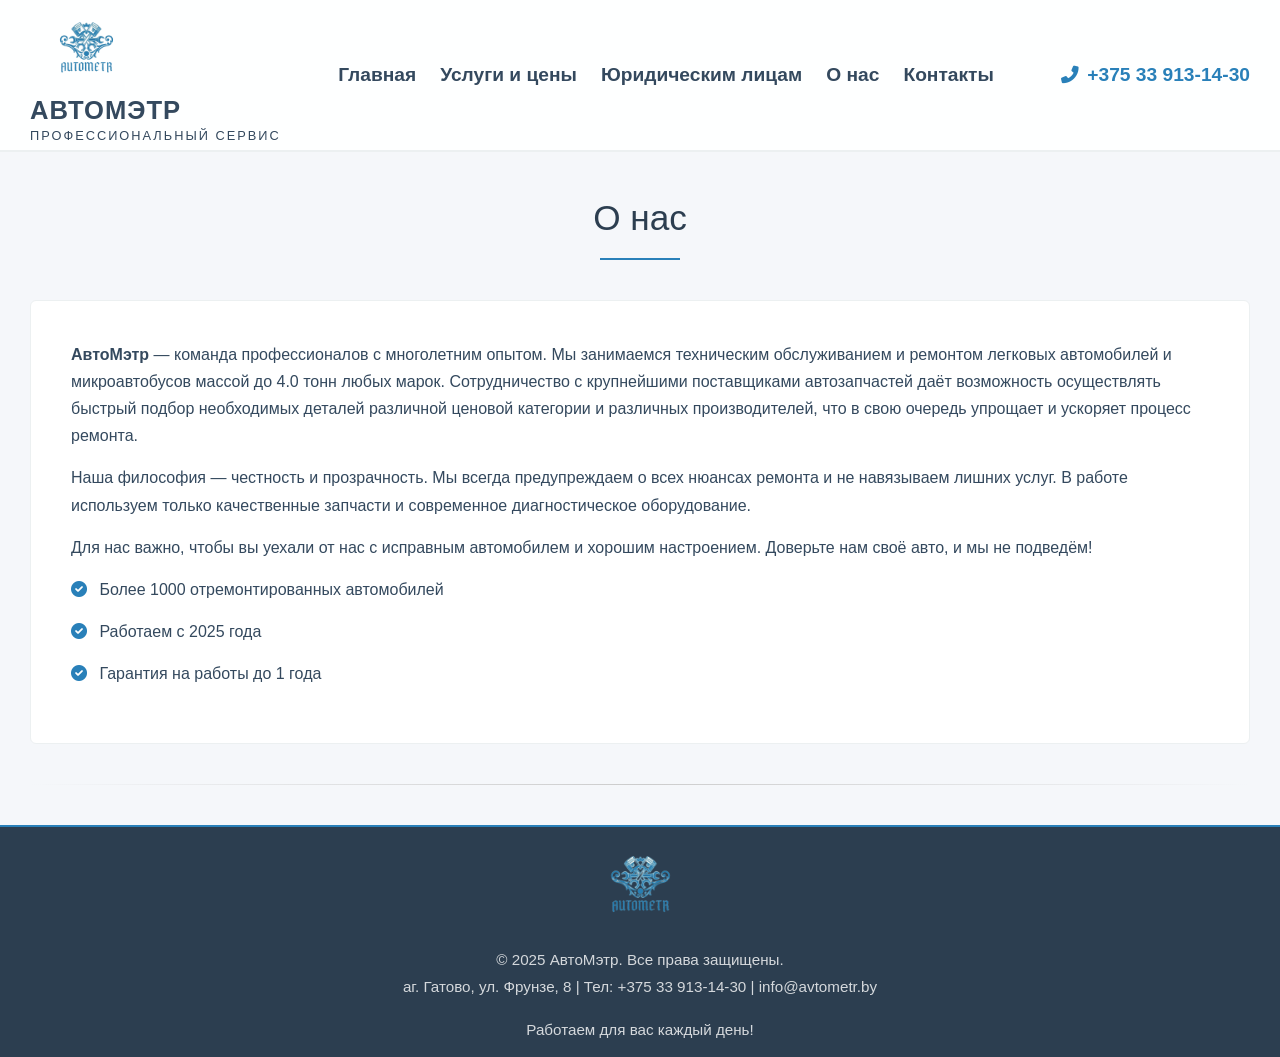
==== about.html @ b14ecf89 "Update about.html" ====
<!DOCTYPE html>
<html lang="ru">
<head>
    <meta charset="UTF-8">
    <meta name="viewport" content="width=device-width, initial-scale=1.0">
    <title>АвтоМэтр - Автосервис в Гатово</title>
    <link rel="stylesheet" href="https://cdnjs.cloudflare.com/ajax/libs/font-awesome/6.0.0-beta3/css/all.min.css">
    <link rel="stylesheet" href="css/styles.css">
</head>
<body>
    
   <header>
    <div class="container">
        <div class="logo">
            <a href="index.html" class="logo-link"> 
                <img src="images/Logo.png" alt="Автокартель" class="logo-img">
            </a>
            <div class="logo-text">
                <div class="logo-main">АВТОМЭТР</div>
                <div class="logo-sub">ПРОФЕССИОНАЛЬНЫЙ СЕРВИС</div>
            </div>
        </div>

        <nav>
            <ul>
                <li><a href="index.html">Главная</a></li>      
                <li><a href="services.html">Услуги и цены</a></li> 
                <li><a href="legal_entities.html">Юридическим лицам</a></li>      
                <li><a href="about.html">О нас</a></li>         
                <li><a href="contact.html">Контакты</a></li>    
            </ul>
        </nav>

        <div class="header-phone">
            <a href="tel:+375339131430">
                <i class="fas fa-phone-alt"></i> +375 33 913-14-30
            </a>
        </div>

    </div>
</header>

    <section id="about">
        <div class="container">
            <h2 class="section-title">О нас</h2>
            <div class="about-section">
                <p><strong>АвтоМэтр</strong> — команда профессионалов с многолетним опытом. Мы занимаемся техническим обслуживанием и ремонтом легковых автомобилей и микроавтобусов массой до 4.0 тонн любых марок. Сотрудничество с крупнейшими поставщиками автозапчастей даёт возможность осуществлять быстрый подбор необходимых деталей различной ценовой категории и  различных производителей, что в свою очередь упрощает и ускоряет процесс ремонта.
                <p>Наша философия — честность и прозрачность. Мы всегда предупреждаем о всех нюансах ремонта и не навязываем лишних услуг. В работе используем только качественные запчасти и современное диагностическое оборудование.</p>
                <p>Для нас важно, чтобы вы уехали от нас с исправным автомобилем и хорошим настроением. Доверьте нам своё авто, и мы не подведём!</p>
                <p><i class="fas fa-check-circle"></i> Более 1000 отремонтированных автомобилей</p>
                <p><i class="fas fa-check-circle"></i> Работаем с 2025 года</p>
                <p><i class="fas fa-check-circle"></i> Гарантия на работы до 1 года</p>
            </div>
        </div>
    </section>

    <div class="container"><div class="section-divider"></div></div>

     <footer>
        <div class="container">
            <img src="images/Logo.png" alt="АвтоМэтр" class="footer-logo">
            <p>&copy; 2025 АвтоМэтр. Все права защищены.</p>
            <p>аг. Гатово, ул. Фрунзе, 8 | Тел: +375 33 913-14-30 |  info@avtometr.by</p>
            <p style="margin-top: 20px;">Работаем для вас каждый день!</p>
        </div>
    </footer>

<script src="js/scroll.js"></script>
</body>
</html>
---- css/styles.css ----
/* Общие сбросы и строгая типографика */
* {
    margin: 0;
    padding: 0;
    box-sizing: border-box;
    font-family: 'Segoe UI', Roboto, Helvetica, Arial, sans-serif;
}

body {
    background-color: #f5f7fa;
    color: #2c3e50;
    line-height: 1.5;
}

.container {
    max-width: 1400px;
    margin: 0 auto;
    padding: 0 30px;
}

/* Разделители секций */
.section-divider {
    width: 100%;
    height: 1px;
    background: linear-gradient(90deg, transparent, #ccc, transparent);
    margin: 40px 0;
}

/* Логотип в шапке — общий контейнер */
.logo {
    opacity: 1;
    visibility: visible;
    transition: all 0.3s ease-out;
}

.logo-link {
    line-height: 0;
}

.logo-img {
    height: 90px;
    width: auto;
    display: block;
}

.logo-text {
    display: flex;
    flex-direction: column;
}

.logo-main {
    font-size: 1.6rem;
    font-weight: 700;
    letter-spacing: 1px;
    color: #34495e;
    line-height: 1.2;
}

.logo-sub {
    font-size: 0.8rem;
    font-weight: 400;
    letter-spacing: 2px;
    color: #34495e;
    text-transform: uppercase;
}

/* Логотип в подвале */
.footer-logo {
    height: 100px;
    width: auto;
    margin-bottom: 0px;
    opacity: 1;
    transition: opacity 0.2s;
}

.footer-logo:hover {
    opacity: 1;
}

/* Шапка */
header {
    background: rgba(255, 255, 255, 0.9);
    border-bottom: 2px solid #ecf0f1;
    padding: 5px 0;
    position: sticky;
    top: 0;
    z-index: 100;
    transition: padding 0.3s ease;
}

header .container {
    display: flex;
    justify-content: space-between;
    align-items: center;
    flex-wrap: wrap;
    gap: 5px;
}

nav ul {
    display: flex;
    flex-wrap: wrap;
    list-style: none;
    gap: 24px;
}

nav a {
    text-decoration: none;
    color: #34495e;
    font-weight: 600;
    font-size: 1.2rem;
    transition: color 0.2s;
    padding-bottom: 4px;
    border-bottom: 2px solid transparent;
}

nav a:hover {
    color: #2980b9;
    border-bottom-color: #2980b9;
}

.header-phone {
    margin-left: 10px;          
    white-space: nowrap;        
}

.header-phone a {
    text-decoration: none;
    color: #2980b9;
    font-weight: 600;
    font-size: 1.2rem;
    display: flex;
    align-items: center;
    gap: 8px;                  
    transition: color 0.2s;
}

.header-phone a:hover {
    color: #2980b9;            
}

.header-phone i {
    color: #2980b9;             
    font-size: 1.1rem;
}

/* Главный баннер */
.hero {
    background: linear-gradient(rgba(44, 62, 80, 0.9), rgba(44, 62, 80, 0.9)), url('https://images.unsplash.com/photo-1530046339160-ce3e530f7d2f?ixlib=rb-4.0.3&auto=format&fit=crop&w=1200&q=80') center/cover no-repeat;
    color: white;
    text-align: center;
    padding: 60px 20px;
    margin-bottom: 30px;
}

.hero h1 {
    font-size: 2.5rem;
    margin-bottom: 15px;
    font-weight: 500;
}

.hero p {
    font-size: 1.1rem;
    margin-bottom: 10px;
    opacity: 0.9;
    max-width: 1100px;      
    margin-left: auto;
    margin-right: auto;
    text-align: justify;  
}

.btn {
    display: inline-block;
    background: #2980b9;
    color: white;
    padding: 12px 36px;
    text-decoration: none;
    border-radius: 4px;
    font-weight: 600;
    border: none;
    cursor: pointer;
    transition: background 0.2s;
    box-shadow: 0 2px 5px rgba(0,0,0,0.1);
}

.btn:hover {
    background: #1f618d;
}

/* Заголовки секций */
.section-title {
    text-align: center;
    font-size: 2.2rem;
    margin: 40px 0 30px;
    color: #2c3e50;
    font-weight: 400;
    position: relative;
    padding-bottom: 15px;
}

.section-title::after {
    content: '';
    position: absolute;
    bottom: 0;
    left: 50%;
    transform: translateX(-50%);
    width: 80px;
    height: 2px;
    background: #2980b9;
}

/* Сетка услуг и преимуществ */
.services {
    display: grid;
    grid-template-columns: repeat(auto-fit, minmax(260px, 1fr));
    gap: 30px;
    margin: 50px 0;
}

.service-item {
    background: white;
    padding: 25px 20px;
    border: 1px solid #dedede;
    border-radius: 6px;
    text-align: center;
    transition: box-shadow 0.2s;
    display: flex;
    flex-direction: column;
    height: 100%;
}

.service-item i {
    font-size: 3.0rem;
    color: #2980b9;
    margin-bottom: 10px;
}

.service-item h3 {
    margin-bottom: 0px;
    color: #2c3e50;
    font-size: 1.0rem;
    font-weight: 600;
}

.service-item p {
    color: #7f8c8d;
    font-size: 0.95rem;
    margin-top: auto;
    text-align: center;
    margin: 0;
}

.price {
    font-size: 1.8rem;
    font-weight: 700;
    color: #2980b9;
    margin-top: auto;
    text-align: center;
}

.service-img {
    width: 100%;
    height: 160px;
    object-fit: cover;
    border-radius: 2px;
    margin-bottom: 10px;
    border: 1px solid #ecf0f1;
}

/* Отзывы */
.review-img {
    width: 100%;
    height: auto;
    max-height: 300px;
    object-fit: cover;
    border-radius: 4px;
    border: 1px solid #ecf0f1;
    margin-bottom: 15px;
    display: block;
}
.reviews-grid {
    display: grid;
    grid-template-columns: repeat(auto-fit, minmax(280px, 1fr));
    gap: 30px;
    margin: 40px 0;
}

.review-item {
    background: white;
    padding: 25px;
    border: 1px solid #ecf0f1;
    border-radius: 6px;
    position: relative;
}

.review-item p {
    color: #34495e;
    margin-bottom: 20px;
    font-style: italic;
}


/* О нас */
.about-section {
    background: white;
    border: 1px solid #ecf0f1;
    padding: 40px;
    border-radius: 6px;
    margin: 40px 0;
    line-height: 1.7;
}

.about-section p {
    margin-bottom: 15px;
    color: #34495e;
}

.about-section i {
    color: #2980b9;
    width: 24px;
}
/* Стили для страницы "Юридическим лицам" */
.legal-section {
    background: white;
    border: 1px solid #ecf0f1;
    padding: 40px;
    border-radius: 6px;
    margin: 40px 0;
    line-height: 1.7;
    color: #34495e;
}

.legal-section p,
.legal-section ul {
    margin-bottom: 1.2em;
}

.legal-section ul {
    padding-left: 25px;  
    margin-top: 0.3em;
}

.legal-section li {
    margin-bottom: 0.4em;
}

.legal-section p:last-child,
.legal-section ul:last-child {
    margin-bottom: 0;
}

.legal-section ul {
    list-style-type: none; 
}

.legal-section li {
    position: relative;
    padding-left: 25px; 
}

.legal-section li::before {
    content: "✔"; 
    color: #2980b9;
    font-weight: bold;
    position: absolute;
    left: 0;
}
/* Карта */
#map {
    width: 100%;
    height: 400px;
    border: 1px solid #ddd;
    border-radius: 6px;
    margin: 40px 0;
}

/* Контактная информация */
.contact-info {
    background: #2c3e50;
    color: white;
    padding: 20px;
    border-radius: 6px;
    text-align: center;
    margin: 20px 0;
}

.contact-info p {
    font-size: 1.1rem;
    margin: 12px 0;
}

.contact-info i {
    margin-right: 10px;
    color: #3498db;
}

.contact-info a {
    color: white;
    text-decoration: none;
    border-bottom: 1px dotted #3498db;
}

.contact-info a:hover {
    color: #3498db;
}
/* Сетка контактов */
.contact-grid {
    display: grid;
    grid-template-columns: repeat(auto-fit, minmax(240px, 1fr));
    gap: 30px;
    margin: 40px 0;
}

/* Карточка контакта */
.contact-item {
    background: white;
    border: 1px solid #ecf0f1;
    border-radius: 8px;
    padding: 25px 20px;
    text-align: center;
    transition: transform 0.2s, box-shadow 0.2s;
}

.contact-item:hover {
    transform: translateY(-5px);
    box-shadow: 0 10px 25px rgba(0,0,0,0.1);
}

/* Иконка */
.contact-item i {
    font-size: 2.5rem;
    color: #2980b9;
    margin-bottom: 15px;
}

/* Заголовок */
.contact-item h3 {
    font-size: 1.2rem;
    font-weight: 600;
    color: #2c3e50;
    margin-bottom: 10px;
}

/* Текст и ссылки */
.contact-item p {
    color: #34495e;
    line-height: 1.6;
    font-size: 1rem;
}

.contact-item a {
    color: #2980b9;
    text-decoration: none;
    font-weight: 500;
}

.contact-item a:hover {
    text-decoration: underline;
}

/* Форма записи */
.appointment-form {
    background: white;
    border: 1px solid #ecf0f1;
    padding: 20px;
    border-radius: 6px;
    max-width: 600px;
    margin: 20px auto;
}

.appointment-form h2 {
    text-align: center;
    margin-bottom: 30px;
    color: #2c3e50;
    font-weight: 400;
}

.form-group {
    margin-bottom: 20px;
}

.form-group input,
.form-group select,
.form-group textarea {
    width: 100%;
    padding: 12px;
    border: 1px solid #bdc3c7;
    border-radius: 4px;
    font-size: 1rem;
    transition: border-color 0.2s;
    background: #f9f9f9;
}

.form-group input:focus,
.form-group select:focus,
.form-group textarea:focus {
    outline: none;
    border-color: #2980b9;
    background: white;
}

footer {
    background: #2c3e50;
    color: white;
    text-align: center;
    padding: 10px 0;
    margin-top: 40px;
    border-top: 2px solid #2980b9;
}

footer p {
    opacity: 0.8;
    font-size: 0.95rem;
    margin: 5px 0;
}

/* ========== МОБИЛЬНАЯ АДАПТАЦИЯ ========== */

/* Планшеты и маленькие ноутбуки (до 768px) */
@media (max-width: 768px) {
    .container {
        padding: 0 20px;
    }

    nav ul {
        justify-content: center;
        gap: 15px;
        flex-wrap: wrap;
    }

    nav a {
        font-size: 1rem;
        padding-bottom: 2px;
    }

    .header-phone {
        margin-left: 0;
    }

    .header-phone a {
        font-size: 1rem;
        justify-content: center;
    }

    .hero {
        padding: 40px 15px;
    }

    .hero h1 {
        font-size: 2rem;
    }

    .hero p {
        font-size: 1rem;
        text-align: left;
        padding: 0 5px;
    }

    .btn {
        padding: 10px 24px;
        font-size: 0.9rem;
    }

    .section-title {
        font-size: 1.8rem;
        margin: 30px 0 25px;
    }

    .section-divider {
        margin: 30px 0;
    }

    .services,
    .reviews-grid,
    .contact-grid {
        grid-template-columns: 1fr 1fr;
        gap: 20px;
    }

    .service-item {
        padding: 20px 15px;
    }

    .service-img {
        height: 140px;
    }

    .price {
        font-size: 1.5rem;
    }

    .about-section,
    .legal-section {
        padding: 25px 20px;
        margin: 30px 0;
    }

    .contact-item {
        padding: 20px 15px;
    }

    .contact-item i {
        font-size: 2rem;
    }

    .appointment-form {
        padding: 20px 15px;
        max-width: 100%;
        margin: 20px auto;
    }

    .appointment-form h2 {
        font-size: 1.6rem;
        margin-bottom: 20px;
    }

    .form-group input,
    .form-group select,
    .form-group textarea {
        padding: 10px;
    }

    #map {
        height: 240px;
        margin: 0px;
    }

    footer {
        padding: 10px 0;
        margin: 0px;
    }

    footer p {
        font-size: 0.85rem;
    }

    .footer-logo {
        height: 70px;
    } 
    
    header .container {
        flex-direction: column;
        text-align: center;
        gap: 5px;
    }
}

/* Смартфоны (до 480px) */
@media (max-width: 480px) {
    .container {
        padding: 0 15px;
    }

    .hero h1 {
        font-size: 1.6rem;
    }

    .hero p {
        font-size: 0.9rem;
    }
    
    .section-title {
        font-size: 1.5rem;
        margin: 5px 0 5px;
    }

    .section-title::after {
        width: 60px;
    }

    nav a {
        font-size: 1.1rem;
    }

    nav ul {
        justify-content: center;
        gap: 10px;
        flex-wrap: wrap;
    }

    .header-phone a {
        font-size: 1.1rem;
    }

    .services {
         grid-template-columns: 1fr 1fr;
         margin: 20px 0 10px;
         gap: 15px;
         flex-direction: row;
         width: 100%;
    }

    .service-item {
         padding: 15px 10px;
         flex-direction: column;
         height: 100%;
    }

    .service-item i {
        font-size: 1.5rem;
    }

    .service-item h3 {
        font-size: 1rem;
    }

    .service-item p,
    .review-item p {
        font-size: 0.9rem;
    }

    .price {
        font-size: 1.3rem;
    }

    .about-section,
    .legal-section {
        padding: 20px 15px;
        font-size: 0.95rem;
    }

    .contact-item {
        padding: 15px;
    }

    .contact-item h3 {
        font-size: 1rem;
    }

    .contact-item p {
        font-size: 0.9rem;
    }

    .btn {
        padding: 8px 20px;
        font-size: 0.85rem;
    }

    .footer-logo {
        height: 60px;
    }

    .reviews-grid {
        grid-template-columns: 1fr 1fr;
        gap: 10px;
        margin: 15px 0;
        padding: 1px;
    }

    .review-item {
        padding: 0px;
        margin: 0px;
    }
    
    .review-img {
        padding: 0px;
        margin: 0px ;
    }

    


}
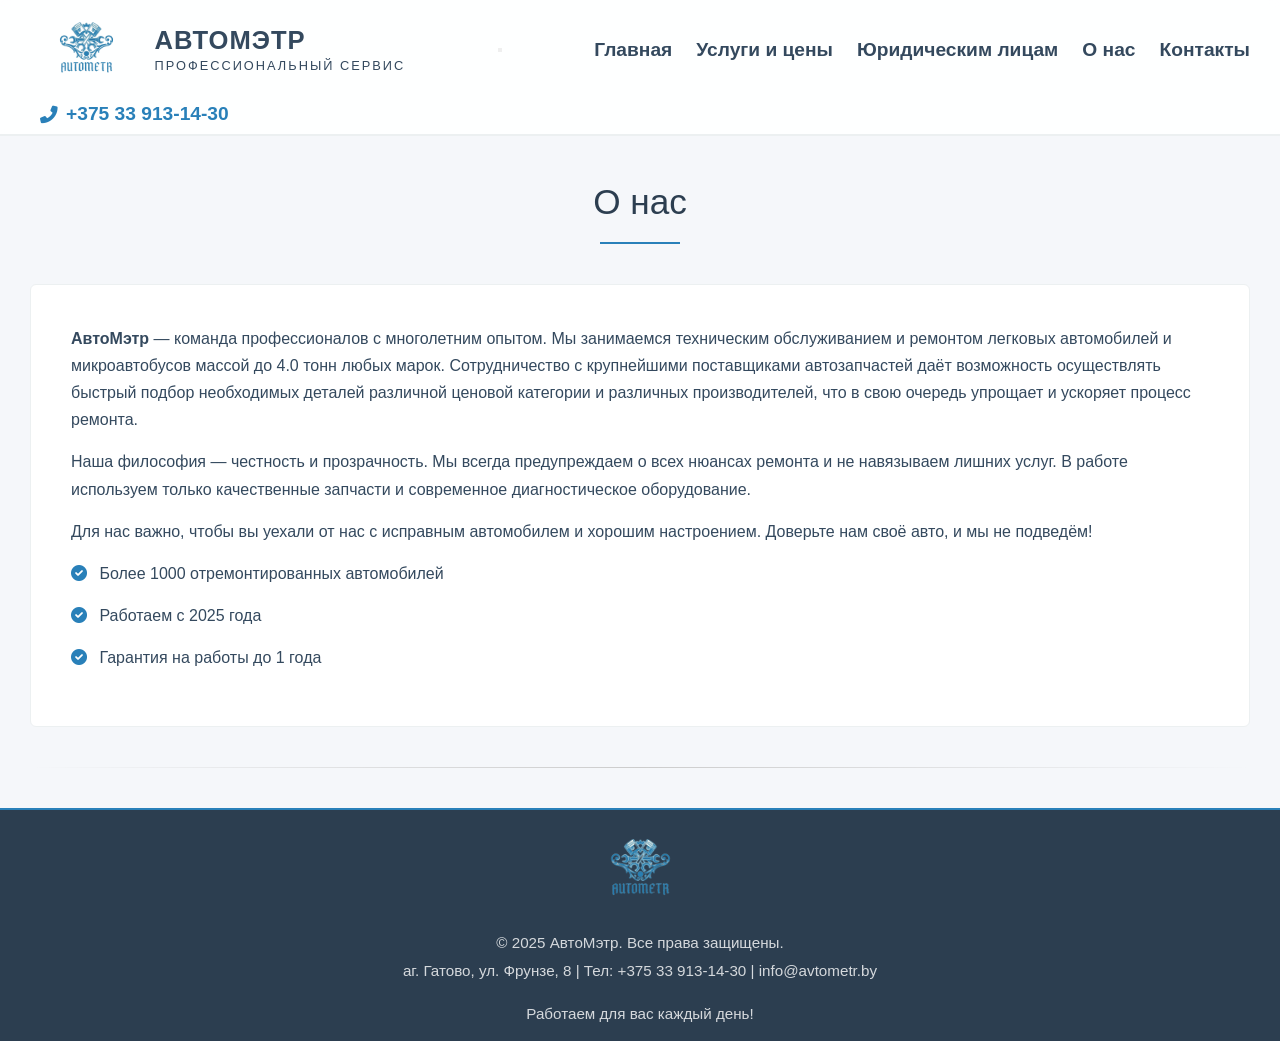
==== commit a75c7af3: "Update about.html" ====
--- a/about.html
+++ b/about.html
@@ -21,7 +21,13 @@
             </div>
         </div>
 
-        <nav>
+        <button class="burger-menu" aria-label="Открыть меню">
+            <span></span>
+            <span></span>
+            <span></span>
+        </button>
+
+        <nav id="main-nav">
             <ul>
                 <li><a href="index.html">Главная</a></li>      
                 <li><a href="services.html">Услуги и цены</a></li> 
@@ -66,5 +72,6 @@
     </footer>
 
 <script src="js/scroll.js"></script>
+    <script src="js/main.js"></script>
 </body>
 </html>
--- a/css/styles.css
+++ b/css/styles.css
@@ -28,24 +28,26 @@
 
 /* Логотип в шапке — общий контейнер */
 .logo {
-    opacity: 1;
-    visibility: visible;
-    transition: all 0.3s ease-out;
+    display: flex;
+    align-items: center;
+    gap: 12px;
 }
 
 .logo-link {
-    line-height: 0;
+    flex-shrink: 0;
 }
 
 .logo-img {
     height: 90px;
     width: auto;
     display: block;
+    transition: none;
 }
 
 .logo-text {
     display: flex;
     flex-direction: column;
+    white-space: nowrap;
 }
 
 .logo-main {
@@ -83,9 +85,12 @@
     border-bottom: 2px solid #ecf0f1;
     padding: 5px 0;
     position: sticky;
+    transition: none;        
+    min-height: 80px;          
     top: 0;
     z-index: 100;
-    transition: padding 0.3s ease;
+    box-sizing: border-box;
+    backdrop-filter: blur(5px);
 }
 
 header .container {
@@ -647,7 +652,7 @@
 /* Смартфоны (до 480px) */
 @media (max-width: 480px) {
     .container {
-        padding: 0 15px;
+        padding: 0 10px;
     }
 
     .hero h1 {
@@ -667,18 +672,37 @@
         width: 60px;
     }
 
-    nav a {
-        font-size: 1.1rem;
-    }
-
     nav ul {
         justify-content: center;
         gap: 10px;
         flex-wrap: wrap;
     }
 
+    .logo {
+        gap: 8px;
+    }
+    .logo-img {
+        height: 50px;           
+    }
+    .logo-main {
+        font-size: 1.2rem;     
+    }
+    .logo-sub {
+        font-size: 0.6rem;
+    }
+    header .container {
+        flex-wrap: nowrap;    
+        gap: 5px;
+    }
+    nav a {
+        font-size: 0.8rem;
+    }
+
     .header-phone a {
-        font-size: 1.1rem;
+        font-size: 1rem;
+    }
+    .header-phone i {
+        font-size: 1rem;
     }
 
     .services {
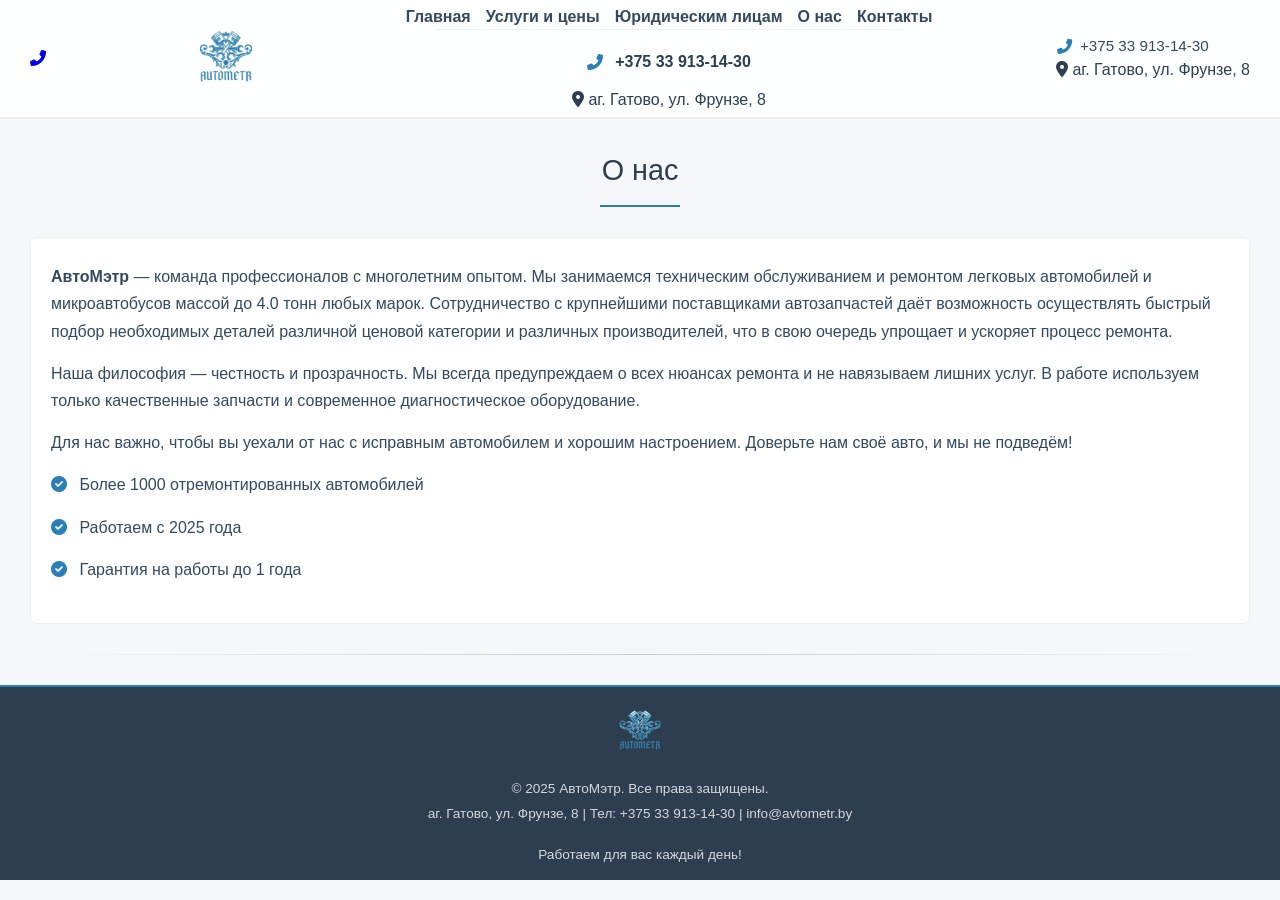
==== commit 4a4a7f0e: "Update about.html" ====
--- a/about.html
+++ b/about.html
@@ -9,40 +9,55 @@
 </head>
 <body>
     
-   <header>
+  <header>
     <div class="container">
+        <!-- Иконка телефона для мобильных (скрыта на десктопе) -->
+        <a href="tel:+375339131430" class="mobile-phone-icon" aria-label="Позвонить">
+            <i class="fas fa-phone-alt"></i>
+        </a>
+
+        <!-- Логотип -->
         <div class="logo">
-            <a href="index.html" class="logo-link"> 
-                <img src="images/Logo.png" alt="Автокартель" class="logo-img">
+            <a href="index.html" class="logo-link">
+                <img src="images/Logo.png" alt="АвтоМэтр" class="logo-img">
             </a>
-            <div class="logo-text">
-                <div class="logo-main">АВТОМЭТР</div>
-                <div class="logo-sub">ПРОФЕССИОНАЛЬНЫЙ СЕРВИС</div>
-            </div>
         </div>
 
+        <!-- Кнопка бургер-меню (видна только на мобильных) -->
         <button class="burger-menu" aria-label="Открыть меню">
             <span></span>
             <span></span>
             <span></span>
         </button>
 
+        <!-- Навигация и контакты для мобильных внутри бургера -->
         <nav id="main-nav">
             <ul>
-                <li><a href="index.html">Главная</a></li>      
-                <li><a href="services.html">Услуги и цены</a></li> 
-                <li><a href="legal_entities.html">Юридическим лицам</a></li>      
-                <li><a href="about.html">О нас</a></li>         
-                <li><a href="contact.html">Контакты</a></li>    
+                <li><a href="index.html">Главная</a></li>
+                <li><a href="services.html">Услуги и цены</a></li>
+                <li><a href="legal_entities.html">Юридическим лицам</a></li>
+                <li><a href="about.html">О нас</a></li>
+                <li><a href="contact.html">Контакты</a></li>
             </ul>
+            <div class="mobile-contacts">
+                <a href="tel:+375339131430" class="mobile-phone">
+                    <i class="fas fa-phone-alt"></i> +375 33 913-14-30
+                </a>
+                <div class="mobile-address">
+                    <i class="fas fa-map-marker-alt"></i> аг. Гатово, ул. Фрунзе, 8
+                </div>
+            </div>
         </nav>
 
-        <div class="header-phone">
-            <a href="tel:+375339131430">
+        <!-- Контакты для десктопа (скрыты на мобильных) -->
+        <div class="header-contacts">
+            <a href="tel:+375339131430" class="header-phone">
                 <i class="fas fa-phone-alt"></i> +375 33 913-14-30
             </a>
+            <div class="header-address">
+                <i class="fas fa-map-marker-alt"></i> аг. Гатово, ул. Фрунзе, 8
+            </div>
         </div>
-
     </div>
 </header>
 
--- a/css/styles.css
+++ b/css/styles.css
@@ -31,25 +31,18 @@
     display: flex;
     align-items: center;
     gap: 12px;
-}
-
-.logo-link {
     flex-shrink: 0;
 }
-
 .logo-img {
     height: 90px;
     width: auto;
     display: block;
-    transition: none;
-}
-
+}
 .logo-text {
     display: flex;
     flex-direction: column;
     white-space: nowrap;
 }
-
 .logo-main {
     font-size: 1.6rem;
     font-weight: 700;
@@ -57,7 +50,6 @@
     color: #34495e;
     line-height: 1.2;
 }
-
 .logo-sub {
     font-size: 0.8rem;
     font-weight: 400;
@@ -81,24 +73,24 @@
 
 /* Шапка */
 header {
-    background: rgba(255, 255, 255, 0.9);
-    border-bottom: 2px solid #ecf0f1;
-    padding: 5px 0;
     position: sticky;
-    transition: none;        
-    min-height: 80px;          
     top: 0;
     z-index: 100;
+    background: rgba(255, 255, 255, 0.95);
+    border-bottom: 2px solid #ecf0f1;
+    min-height: 80px;
+    padding: 5px 0;
     box-sizing: border-box;
-    backdrop-filter: blur(5px);
+    transition: none;
 }
 
 header .container {
     display: flex;
     justify-content: space-between;
     align-items: center;
-    flex-wrap: wrap;
-    gap: 5px;
+    flex-wrap: nowrap;
+    gap: 20px;
+    position: relative;
 }
 
 nav ul {
@@ -108,6 +100,12 @@
     gap: 24px;
 }
 
+nav ul {
+    display: flex;
+    flex-wrap: wrap;
+    list-style: none;
+    gap: 24px;
+}
 nav a {
     text-decoration: none;
     color: #34495e;
@@ -117,14 +115,18 @@
     padding-bottom: 4px;
     border-bottom: 2px solid transparent;
 }
-
 nav a:hover {
     color: #2980b9;
     border-bottom-color: #2980b9;
 }
 
 .header-phone {
-    margin-left: 10px;          
+    text-decoration: none;
+    color: #34495e;
+    font-size: 0.95rem;
+    display: flex;
+    align-items: center;
+    gap: 6px;
     white-space: nowrap;        
 }
 
@@ -144,8 +146,41 @@
 }
 
 .header-phone i {
-    color: #2980b9;             
-    font-size: 1.1rem;
+    color: #2980b9;
+    width: 18px;
+    text-align: center;
+}
+
+.burger-menu {
+    display: none;
+    flex-direction: column;
+    justify-content: center;
+    align-items: center;
+    width: 40px;
+    height: 40px;
+    background: transparent;
+    border: none;
+    cursor: pointer;
+    padding: 5px;
+    z-index: 110;
+}
+.burger-menu span {
+    display: block;
+    width: 25px;
+    height: 3px;
+    margin: 3px 0;
+    background: #34495e;
+    border-radius: 2px;
+    transition: 0.3s;
+}
+.burger-menu.active span:nth-child(1) {
+    transform: rotate(45deg) translate(5px, 5px);
+}
+.burger-menu.active span:nth-child(2) {
+    opacity: 0;
+}
+.burger-menu.active span:nth-child(3) {
+    transform: rotate(-45deg) translate(7px, -7px);
 }
 
 /* Главный баннер */
@@ -526,6 +561,114 @@
         padding: 0 20px;
     }
 
+    header .container {
+        flex-direction: column;      /* элементы друг под другом */
+        align-items: center;        /* всё по центру */
+        justify-content: space-between;
+        position: relative;
+        padding: 8px 0 6px;        /* небольшие поля сверху/снизу */
+        min-height: auto;           /* высота по контенту */
+    }
+
+    /* Логотип – без выхода за края */
+    .logo {
+        display: flex;
+        align-items: center;
+        gap: 8px;
+        margin-bottom: 4px;        /* отступ до телефона */
+        max-width: 100%;           /* гарантия, что не вылезет */
+        box-sizing: border-box;
+        padding: 0 40px;           /* освобождаем место для бургера справа */
+    }
+
+    .logo-img {
+        height: 50px;
+        flex-shrink: 0;
+    }
+
+    .logo-main {
+        font-size: 1.2rem;
+    }
+
+    .logo-sub {
+        font-size: 0.65rem;
+    }
+
+    /* Бургер – абсолютно справа, не мешает */
+    .burger-menu {
+        display: flex;
+        position: absolute;
+        right: 15px;
+        top: 50%;
+        transform: translateY(-50%);
+        z-index: 120;
+    }
+
+    /* Телефон – под логотипом, по центру */
+    .header-phone {
+        width: 100%;
+        text-align: center;
+        margin: 0;
+        padding: 0 40px;           /* отступы, чтобы не прилипал к бургеру */
+        box-sizing: border-box;
+    }
+
+    .header-phone a {
+        font-size: 0.95rem;
+        justify-content: center;
+    }
+
+    /* Меню – скрыто, раскрывается под шапкой */
+    nav#main-nav {
+        display: none;
+        position: absolute;
+        top: 100%;
+        left: 0;
+        width: 100%;
+        background: rgba(255, 255, 255, 0.98);
+        box-shadow: 0 4px 10px rgba(0,0,0,0.1);
+        padding: 20px 0;
+    }
+
+    nav#main-nav.active {
+        display: block;
+    }
+
+    nav#main-nav ul {
+        flex-direction: column;
+        align-items: center;
+        gap: 15px;
+    }
+
+    nav#main-nav ul li a {
+        display: block;
+        padding: 12px 0;
+        font-size: 1.2rem;
+        border-bottom: none;
+    }
+}
+     .mobile-contacts {
+        display: flex;
+        flex-direction: column;
+        align-items: center;
+        gap: 10px;
+        border-top: 1px solid #ecf0f1;
+        padding-top: 20px;
+        margin: 0 30px;
+    }
+    .mobile-phone{
+        display: flex;
+        align-items: center;
+        gap: 8px;
+        font-size: 1rem;
+        color: #2c3e50;
+        text-decoration: none;
+    }
+    .mobile-phone i {
+        color: #2980b9;
+        width: 20px;
+    }
+   
     nav ul {
         justify-content: center;
         gap: 15px;
@@ -535,15 +678,6 @@
     nav a {
         font-size: 1rem;
         padding-bottom: 2px;
-    }
-
-    .header-phone {
-        margin-left: 0;
-    }
-
-    .header-phone a {
-        font-size: 1rem;
-        justify-content: center;
     }
 
     .hero {
@@ -641,12 +775,6 @@
     .footer-logo {
         height: 70px;
     } 
-    
-    header .container {
-        flex-direction: column;
-        text-align: center;
-        gap: 5px;
-    }
 }
 
 /* Смартфоны (до 480px) */
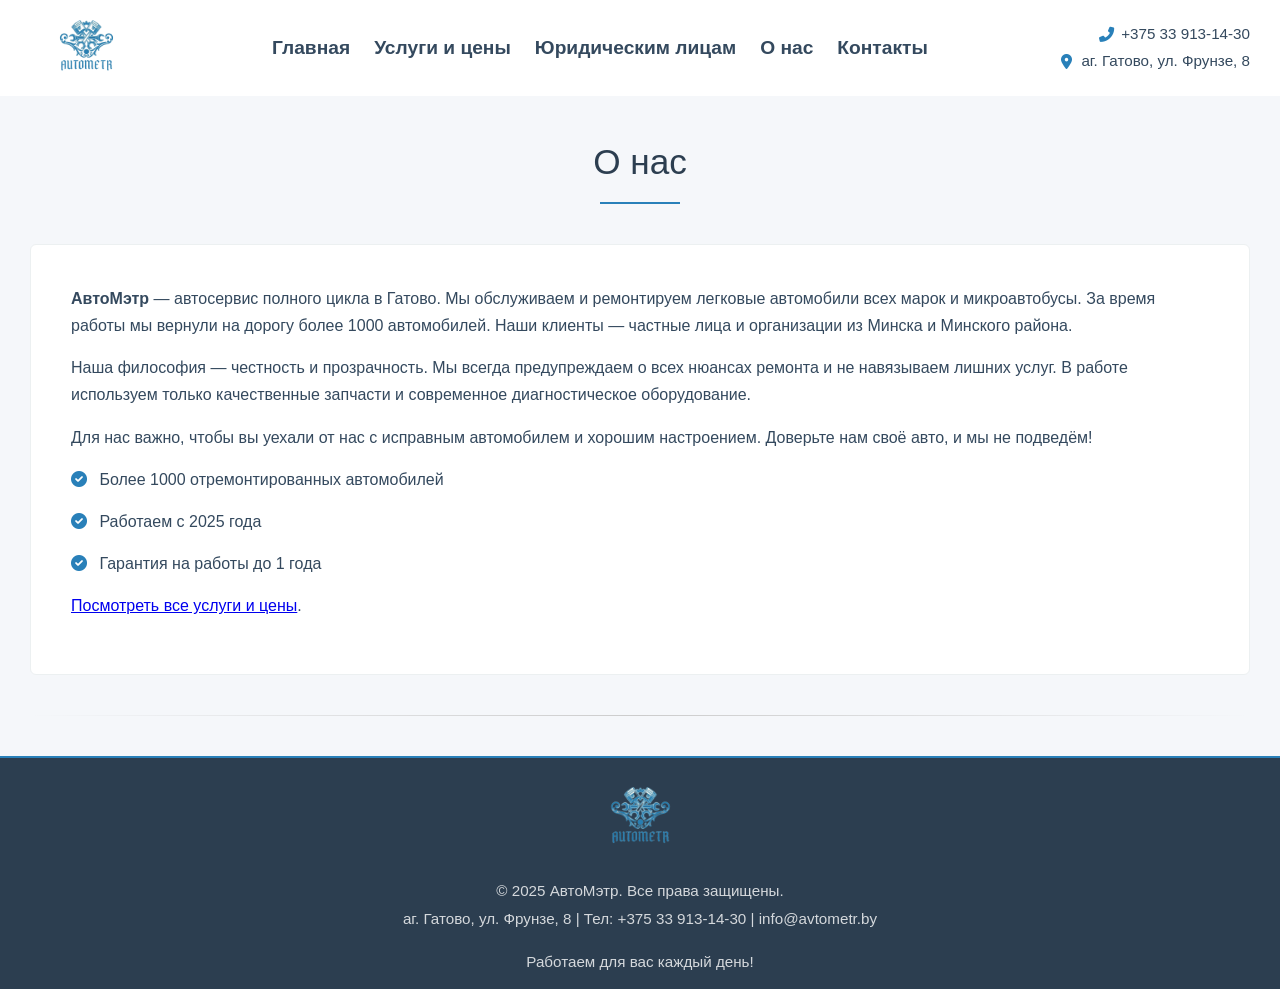
==== commit 6362ef8e: "Update about.html" ====
--- a/about.html
+++ b/about.html
@@ -3,7 +3,8 @@
 <head>
     <meta charset="UTF-8">
     <meta name="viewport" content="width=device-width, initial-scale=1.0">
-    <title>АвтоМэтр - Автосервис в Гатово</title>
+    <title>О нас — автосервис АвтоМэтр в Гатово: опыт, гарантии, команда</title>
+<meta name="description" content="Автосервис АвтоМэтр работает с 2025 года. Профессиональный ремонт авто, гарантия до 1 года, современное оборудование. Узнайте больше о нашем СТО в Гатово.">
     <link rel="stylesheet" href="https://cdnjs.cloudflare.com/ajax/libs/font-awesome/6.0.0-beta3/css/all.min.css">
     <link rel="stylesheet" href="css/styles.css">
 </head>
@@ -65,12 +66,13 @@
         <div class="container">
             <h2 class="section-title">О нас</h2>
             <div class="about-section">
-                <p><strong>АвтоМэтр</strong> — команда профессионалов с многолетним опытом. Мы занимаемся техническим обслуживанием и ремонтом легковых автомобилей и микроавтобусов массой до 4.0 тонн любых марок. Сотрудничество с крупнейшими поставщиками автозапчастей даёт возможность осуществлять быстрый подбор необходимых деталей различной ценовой категории и  различных производителей, что в свою очередь упрощает и ускоряет процесс ремонта.
+                <p><strong>АвтоМэтр</strong> — автосервис полного цикла в Гатово. Мы обслуживаем и ремонтируем легковые автомобили всех марок и микроавтобусы. За время работы мы вернули на дорогу более 1000 автомобилей. Наши клиенты — частные лица и организации из Минска и Минского района.</p>
                 <p>Наша философия — честность и прозрачность. Мы всегда предупреждаем о всех нюансах ремонта и не навязываем лишних услуг. В работе используем только качественные запчасти и современное диагностическое оборудование.</p>
                 <p>Для нас важно, чтобы вы уехали от нас с исправным автомобилем и хорошим настроением. Доверьте нам своё авто, и мы не подведём!</p>
                 <p><i class="fas fa-check-circle"></i> Более 1000 отремонтированных автомобилей</p>
                 <p><i class="fas fa-check-circle"></i> Работаем с 2025 года</p>
                 <p><i class="fas fa-check-circle"></i> Гарантия на работы до 1 года</p>
+                <p><a href="services.html">Посмотреть все услуги и цены</a>.</p>
             </div>
         </div>
     </section>
--- a/css/styles.css
+++ b/css/styles.css
@@ -33,30 +33,11 @@
     gap: 12px;
     flex-shrink: 0;
 }
-.logo-img {
-    height: 90px;
-    width: auto;
-    display: block;
-}
-.logo-text {
-    display: flex;
-    flex-direction: column;
-    white-space: nowrap;
-}
-.logo-main {
-    font-size: 1.6rem;
-    font-weight: 700;
-    letter-spacing: 1px;
-    color: #34495e;
-    line-height: 1.2;
-}
-.logo-sub {
-    font-size: 0.8rem;
-    font-weight: 400;
-    letter-spacing: 2px;
-    color: #34495e;
-    text-transform: uppercase;
-}
+.logo-link { line-height: 0; }
+.logo-img { height: 90px; width: auto; display: block; }
+.logo-text { display: flex; flex-direction: column; white-space: nowrap; }
+.logo-main { font-size: 1.6rem; font-weight: 700; letter-spacing: 1px; color: #34495e; line-height: 1.2; }
+.logo-sub { font-size: 0.8rem; font-weight: 400; letter-spacing: 2px; color: #34495e; text-transform: uppercase; }
 
 /* Логотип в подвале */
 .footer-logo {
@@ -77,9 +58,8 @@
     top: 0;
     z-index: 100;
     background: rgba(255, 255, 255, 0.95);
-    border-bottom: 2px solid #ecf0f1;
     min-height: 80px;
-    padding: 5px 0;
+    padding: 3px 0;
     box-sizing: border-box;
     transition: none;
 }
@@ -91,13 +71,6 @@
     flex-wrap: nowrap;
     gap: 20px;
     position: relative;
-}
-
-nav ul {
-    display: flex;
-    flex-wrap: wrap;
-    list-style: none;
-    gap: 24px;
 }
 
 nav ul {
@@ -120,35 +93,30 @@
     border-bottom-color: #2980b9;
 }
 
-.header-phone {
+.header-contacts {
+    display: flex;
+    flex-direction: column;
+    align-items: flex-end;
+    gap: 4px;
+    flex-shrink: 0;
+}
+.header-phone, .header-address {
     text-decoration: none;
     color: #34495e;
     font-size: 0.95rem;
     display: flex;
     align-items: center;
     gap: 6px;
-    white-space: nowrap;        
-}
-
-.header-phone a {
-    text-decoration: none;
+    white-space: nowrap;
+}
+.header-phone i, .header-address i { color: #2980b9; width: 18px; text-align: center; }
+.header-phone:hover { color: #2980b9; }
+
+.mobile-phone-icon {
+    display: none;
+    font-size: 1.5rem;
     color: #2980b9;
-    font-weight: 600;
-    font-size: 1.2rem;
-    display: flex;
-    align-items: center;
-    gap: 8px;                  
-    transition: color 0.2s;
-}
-
-.header-phone a:hover {
-    color: #2980b9;            
-}
-
-.header-phone i {
-    color: #2980b9;
-    width: 18px;
-    text-align: center;
+    line-height: 0;
 }
 
 .burger-menu {
@@ -173,16 +141,14 @@
     border-radius: 2px;
     transition: 0.3s;
 }
-.burger-menu.active span:nth-child(1) {
-    transform: rotate(45deg) translate(5px, 5px);
-}
-.burger-menu.active span:nth-child(2) {
-    opacity: 0;
-}
-.burger-menu.active span:nth-child(3) {
-    transform: rotate(-45deg) translate(7px, -7px);
-}
-
+.burger-menu.active span:nth-child(1) { transform: rotate(45deg) translate(5px, 5px); }
+.burger-menu.active span:nth-child(2) { opacity: 0; }
+.burger-menu.active span:nth-child(3) { transform: rotate(-45deg) translate(7px, -7px); }
+
+/* ---------- Мобильные контакты внутри бургера (скрыты по умолчанию) ---------- */
+.mobile-contacts {
+    display: none;
+}
 /* Главный баннер */
 .hero {
     background: linear-gradient(rgba(44, 62, 80, 0.9), rgba(44, 62, 80, 0.9)), url('https://images.unsplash.com/photo-1530046339160-ce3e530f7d2f?ixlib=rb-4.0.3&auto=format&fit=crop&w=1200&q=80') center/cover no-repeat;
@@ -562,27 +528,35 @@
     }
 
     header .container {
-        flex-direction: column;      /* элементы друг под другом */
-        align-items: center;        /* всё по центру */
-        justify-content: space-between;
-        position: relative;
-        padding: 8px 0 6px;        /* небольшие поля сверху/снизу */
-        min-height: auto;           /* высота по контенту */
+        justify-content: center;   
+        min-height: 70px;
+    }
+
+    .header-contacts {
+        display: none;
+    }
+    
+    .mobile-phone-icon {
+        display: block;
+        position: absolute;
+        left: 20px;
+        top: 50%;
+        transform: translateY(-50%);
+        z-index: 120;
     }
 
     /* Логотип – без выхода за края */
     .logo {
         display: flex;
         align-items: center;
-        gap: 8px;
-        margin-bottom: 4px;        /* отступ до телефона */
-        max-width: 100%;           /* гарантия, что не вылезет */
+        gap: 8px;   
+        max-width: 100%;           
         box-sizing: border-box;
-        padding: 0 40px;           /* освобождаем место для бургера справа */
+        padding: 0 40px;           
     }
 
     .logo-img {
-        height: 50px;
+        height: 70px;
         flex-shrink: 0;
     }
 
@@ -598,11 +572,11 @@
     .burger-menu {
         display: flex;
         position: absolute;
-        right: 15px;
+        right: 20px;
         top: 50%;
         transform: translateY(-50%);
-        z-index: 120;
-    }
+    }
+
 
     /* Телефон – под логотипом, по центру */
     .header-phone {
@@ -627,36 +601,34 @@
         width: 100%;
         background: rgba(255, 255, 255, 0.98);
         box-shadow: 0 4px 10px rgba(0,0,0,0.1);
-        padding: 20px 0;
-    }
-
+        padding: 10px 0;
+        z-index: 105;
+    }
     nav#main-nav.active {
         display: block;
     }
-
     nav#main-nav ul {
         flex-direction: column;
         align-items: center;
         gap: 15px;
-    }
-
+        margin-bottom: 10px;
+    }
     nav#main-nav ul li a {
         display: block;
-        padding: 12px 0;
+        padding: 10px 0;
         font-size: 1.2rem;
         border-bottom: none;
     }
-}
      .mobile-contacts {
         display: flex;
         flex-direction: column;
         align-items: center;
         gap: 10px;
         border-top: 1px solid #ecf0f1;
-        padding-top: 20px;
+        padding-top: 15px;
         margin: 0 30px;
     }
-    .mobile-phone{
+    .mobile-phone, .mobile-address {
         display: flex;
         align-items: center;
         gap: 8px;
@@ -664,10 +636,8 @@
         color: #2c3e50;
         text-decoration: none;
     }
-    .mobile-phone i {
-        color: #2980b9;
-        width: 20px;
-    }
+    .mobile-phone i, .mobile-address i { color: #2980b9; width: 20px; }
+    .mobile-phone:hover { color: #2980b9; }
    
     nav ul {
         justify-content: center;
@@ -810,7 +780,7 @@
         gap: 8px;
     }
     .logo-img {
-        height: 50px;           
+        height: 70px;           
     }
     .logo-main {
         font-size: 1.2rem;     
